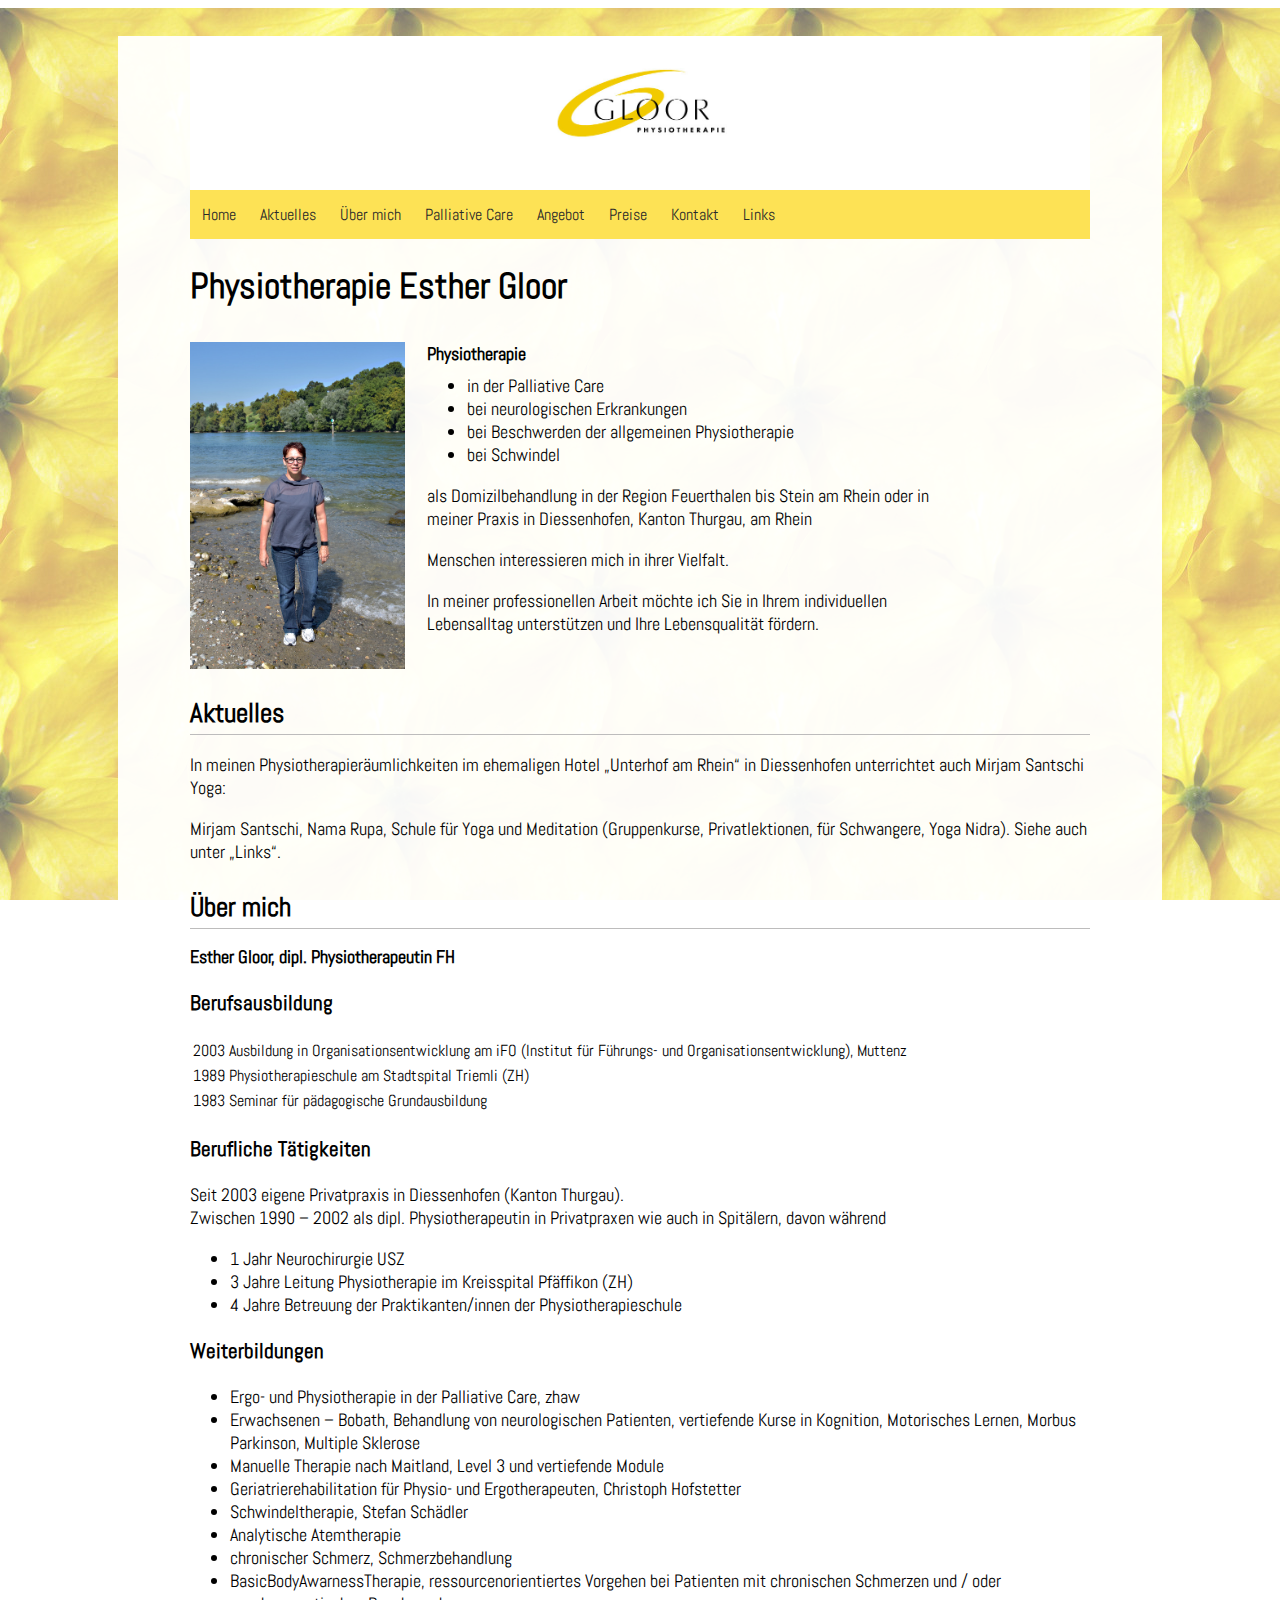
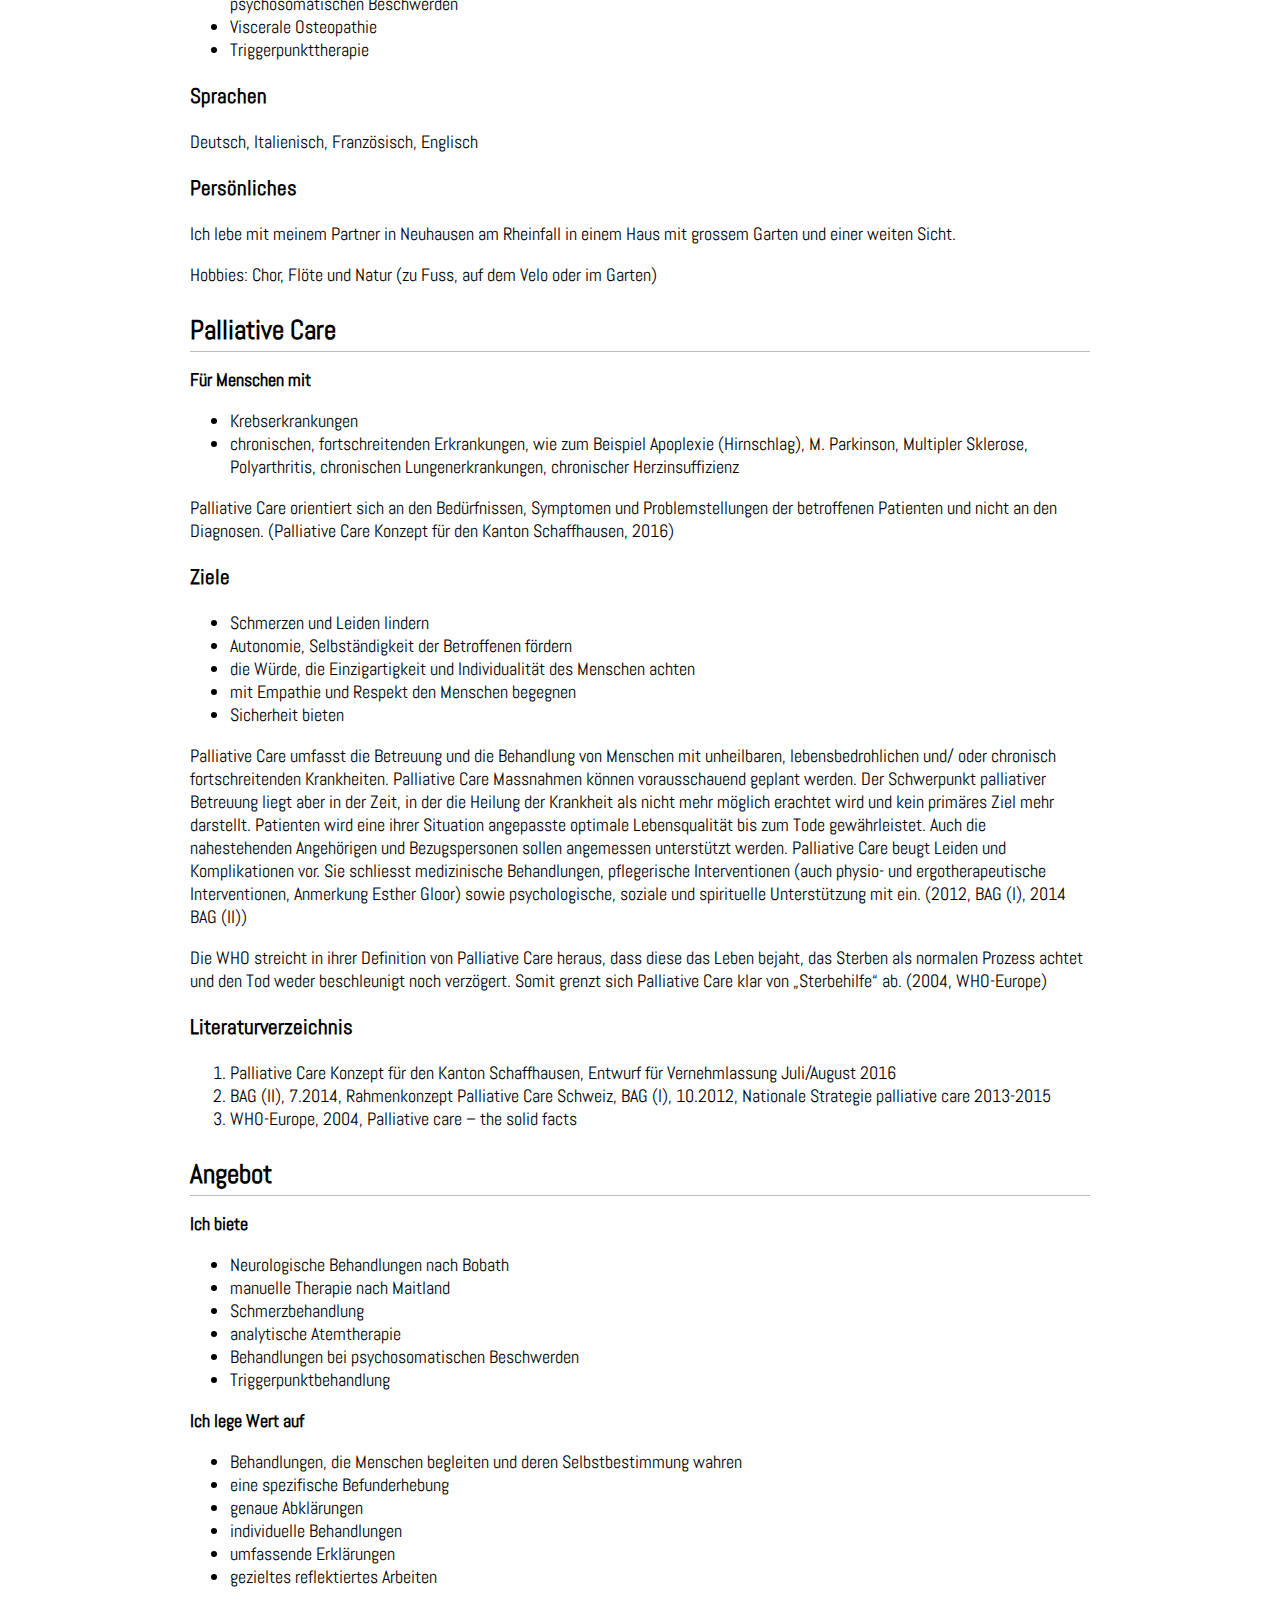
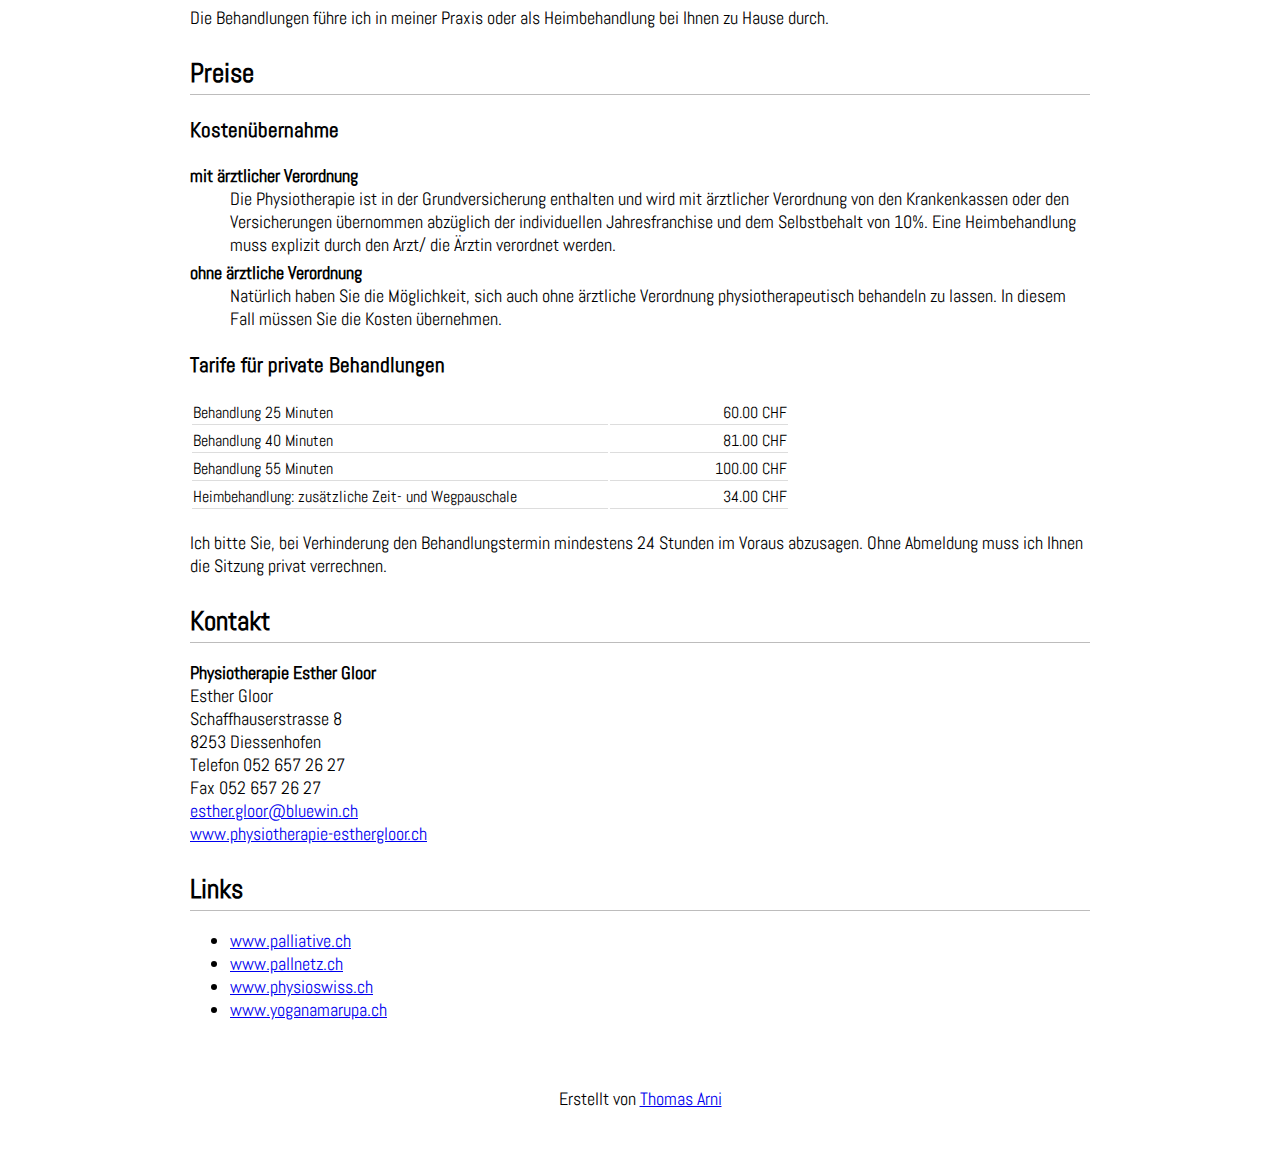
==== index.html @ 7186b358 "Website" ====
<html>
<head>
    <meta charset="utf-8">
    <title>Physiotherapie Esther Gloor</title>
    <meta name="viewport" content="width=device-width, initial-scale=1.0">
    <meta name="description" content="Physiotherapie und Palliative Care - Esther Gloor in Diessenhofen">
    <meta name="author" content="Thomas Arni">
    <link href='http://fonts.googleapis.com/css?family=Abel' rel='stylesheet' type='text/css'>
    <link rel="stylesheet" type="text/css" href="style.css">
    <script>
        function myFunction() {
            var x = document.getElementById("myTopnav");
            if (x.className === "topnav") {
                x.className += " responsive";
            } else {
                x.className = "topnav";
            }
        }
    </script>
</head>
<body>


<div id="background">

    <div id="main">

        <div class="logo-container">
            <img src="images/Logo_Gloor_Physiotherapie.jpg" id="logo">
        </div>

        <nav>
            <ul class="topnav" id="myTopnav">
                <li><a href="#Home">Home</a></li>
                <li><a href="#Aktuelles">Aktuelles</a></li>
                <li><a href="#Ueber_mich">Über mich</a></li>
                <li><a href="#Palliative_Care">Palliative Care</a></li>
                <li><a href="#Angebot">Angebot</a></li>
                <li><a href="#Preise">Preise</a></li>
                <li><a href="#Kontakt">Kontakt</a></li>
                <li><a href="#Links">Links</a></li>
                <li class="icon">
                    <a href="javascript:void(0);" style="font-size:15px;" onclick="myFunction()">☰</a>
                </li>
            </ul>
        </nav>

        <h1 style="margin-left: auto; margin-right: auto">Physiotherapie Esther Gloor</h1>
        <div class="intro">
            <div class="intro--image">
                <img src="images/ester_gloor_am_rhein.jpg" id="am-rhein">
            </div>
            <div class="intro--text">
                <strong>Physiotherapie</strong>
                <ul style="margin-top: 0.5em;">
                    <li>in der Palliative Care</li>
                    <li>bei neurologischen Erkrankungen</li>
                    <li>bei Beschwerden der allgemeinen Physiotherapie</li>
                    <li>bei Schwindel</li>
                </ul>
                <p>als Domizilbehandlung in der Region Feuerthalen bis Stein am Rhein oder in meiner Praxis in Diessenhofen, Kanton Thurgau, am Rhein</p>
                <p>Menschen interessieren mich in ihrer Vielfalt.</p>
                    <p>In meiner professionellen Arbeit möchte ich Sie in Ihrem individuellen Lebensalltag unterstützen und Ihre
                    Lebensqualität fördern.</p>

            </div>
        </div>

        <h2 id="Aktuelles">Aktuelles</h2>
        <p>In meinen Physiotherapieräumlichkeiten im ehemaligen Hotel „Unterhof am Rhein“ in Diessenhofen unterrichtet auch Mirjam Santschi Yoga:</p>
        <p>Mirjam Santschi, Nama Rupa, Schule für Yoga und Meditation (Gruppenkurse, Privatlektionen, für Schwangere, Yoga Nidra). Siehe auch unter „Links“.</p>

        <h2 id="Ueber_mich">Über mich</h2>
        <strong>Esther Gloor, dipl. Physiotherapeutin FH</strong>
        <h3>Berufsausbildung</h3>

        <table>
            <tr>
                <td style="vertical-align: top;">2003</td>
                <td>Ausbildung in Organisationsentwicklung am iFO (Institut für Führungs- und Organisationsentwicklung),
                    Muttenz
                </td>
            </tr>
            <tr>
                <td style="vertical-align: top;">1989</td>
                <td>Physiotherapieschule am Stadtspital Triemli (ZH)</td>
            </tr>
            <tr>
                <td style="vertical-align: top;">1983</td>
                <td>Seminar für pädagogische Grundausbildung</td>
            </tr>
        </table>

        <h3>Berufliche Tätigkeiten</h3>

        Seit 2003 eigene Privatpraxis in Diessenhofen (Kanton Thurgau).<br>Zwischen 1990 – 2002 als dipl.
        Physiotherapeutin in Privatpraxen wie auch in Spitälern, davon während
        <ul>
            <li>1 Jahr Neurochirurgie USZ</li>
            <li>3 Jahre Leitung Physiotherapie im Kreisspital Pfäffikon (ZH)</li>
            <li>4 Jahre Betreuung der Praktikanten/innen der Physiotherapieschule</li>
        </ul>

        <h3>Weiterbildungen</h3>

        <ul>
            <li>Ergo- und Physiotherapie in der Palliative Care, zhaw</li>
            <li>Erwachsenen – Bobath, Behandlung von neurologischen Patienten, vertiefende Kurse in Kognition,
                Motorisches Lernen, Morbus Parkinson, Multiple Sklerose
            </li>
            <li>Manuelle Therapie nach Maitland, Level 3 und vertiefende Module</li>
            <li>Geriatrierehabilitation für Physio- und Ergotherapeuten, Christoph Hofstetter</li>
            <li>Schwindeltherapie, Stefan Schädler</li>
            <li>Analytische Atemtherapie</li>
            <li>chronischer Schmerz, Schmerzbehandlung</li>
            <li>BasicBodyAwarnessTherapie, ressourcenorientiertes Vorgehen bei Patienten mit chronischen Schmerzen und /
                oder psychosomatischen Beschwerden
            </li>
            <li>Viscerale Osteopathie</li>
            <li>Triggerpunkttherapie</li>
        </ul>


        <h3>Sprachen</h3>
        <p>Deutsch, Italienisch, Französisch, Englisch</p>

        <h3>Persönliches</h3>
        <p>Ich lebe mit meinem Partner in Neuhausen am Rheinfall in einem Haus mit grossem Garten und einer weiten
            Sicht.</p>
        <p>Hobbies: Chor, Flöte und Natur (zu Fuss, auf dem Velo oder im Garten)</p>


        <h2 id="Palliative_Care">Palliative Care</h2>

        <strong>Für Menschen mit</strong>
        <ul>
            <li>Krebserkrankungen</li>
            <li>chronischen, fortschreitenden Erkrankungen, wie zum Beispiel Apoplexie (Hirnschlag), M. Parkinson,
                Multipler Sklerose, Polyarthritis, chronischen Lungenerkrankungen, chronischer Herzinsuffizienz
            </li>
        </ul>

        <p>Palliative Care orientiert sich an den Bedürfnissen, Symptomen und Problemstellungen der betroffenen
            Patienten und nicht an den Diagnosen. (Palliative Care Konzept für den Kanton Schaffhausen, 2016)</p>

        <h3>Ziele</h3>
        <ul>
            <li>Schmerzen und Leiden lindern</li>
            <li>Autonomie, Selbständigkeit der Betroffenen fördern</li>
            <li>die Würde, die Einzigartigkeit und Individualität des Menschen achten</li>
            <li>mit Empathie und Respekt den Menschen begegnen</li>
            <li>Sicherheit bieten</li>
        </ul>

        <p>Palliative Care umfasst die Betreuung und die Behandlung von Menschen mit unheilbaren, lebensbedrohlichen
            und/ oder chronisch fortschreitenden Krankheiten. Palliative Care Massnahmen können vorausschauend geplant
            werden. Der Schwerpunkt palliativer Betreuung liegt aber in der Zeit, in der die Heilung der Krankheit als
            nicht mehr möglich erachtet wird und kein primäres Ziel mehr darstellt. Patienten wird eine ihrer Situation
            angepasste optimale Lebensqualität bis zum Tode gewährleistet. Auch die nahestehenden Angehörigen und
            Bezugspersonen sollen angemessen unterstützt werden. Palliative Care beugt Leiden und Komplikationen vor.
            Sie schliesst medizinische Behandlungen, pflegerische Interventionen (auch physio- und ergotherapeutische
            Interventionen, Anmerkung Esther Gloor) sowie psychologische, soziale und spirituelle Unterstützung mit ein.
            (2012, BAG (I), 2014 BAG (II))</p>

        <p>Die WHO streicht in ihrer Definition von Palliative Care heraus, dass diese das Leben bejaht, das Sterben als
            normalen Prozess achtet und den Tod weder beschleunigt noch verzögert. Somit grenzt sich Palliative Care
            klar von „Sterbehilfe“ ab. (2004, WHO-Europe)</p>

        <h3>Literaturverzeichnis</h3>
        <ol>
            <li>Palliative Care Konzept für den Kanton Schaffhausen, Entwurf für Vernehmlassung Juli/August 2016</li>
            <li>BAG (II), 7.2014, Rahmenkonzept Palliative Care Schweiz, BAG (I), 10.2012, Nationale Strategie
                palliative care 2013-2015
            </li>
            <li>WHO-Europe, 2004, Palliative care – the solid facts</li>
        </ol>

        <h2 id="Angebot">Angebot</h2>

        <strong>Ich biete</strong>

        <ul>
            <li>Neurologische Behandlungen nach Bobath</li>
            <li>manuelle Therapie nach Maitland</li>
            <li>Schmerzbehandlung</li>
            <li>analytische Atemtherapie</li>
            <li>Behandlungen bei psychosomatischen Beschwerden</li>
            <li>Triggerpunktbehandlung</li>
        </ul>

        <strong>Ich lege Wert auf</strong>

        <ul>
            <li>Behandlungen, die Menschen begleiten und deren Selbstbestimmung wahren</li>
            <li>eine spezifische Befunderhebung</li>
            <li>genaue Abklärungen</li>
            <li>individuelle Behandlungen</li>
            <li>umfassende Erklärungen</li>
            <li>gezieltes reflektiertes Arbeiten</li>
        </ul>

        <p>Die Behandlungen führe ich in meiner Praxis oder als Heimbehandlung bei Ihnen zu Hause durch.</p>

        <h2 id="Preise">Preise</h2>

        <h3>Kostenübernahme</h3>
        <dl>
            <dt><strong>mit ärztlicher Verordnung</strong></dt>
            <dd>Die Physiotherapie ist in der Grundversicherung enthalten und wird mit ärztlicher Verordnung von den
                Krankenkassen oder
                den Versicherungen übernommen abzüglich der individuellen Jahresfranchise und dem Selbstbehalt von 10%.
                Eine Heimbehandlung muss explizit durch den Arzt/ die Ärztin verordnet werden.
            </
            >
            <dt style="padding-top: 5px;"><strong>ohne ärztliche Verordnung</strong></dt>
            <dd>Natürlich haben Sie die Möglichkeit, sich auch ohne ärztliche Verordnung physiotherapeutisch behandeln
                zu lassen. In
                diesem Fall müssen Sie die Kosten übernehmen.
            </dd>
        </dl>

        <h3>Tarife für private Behandlungen</h3>
        <table id="tarife" style="">
            <tr>
                <td width="70%" ; style="">Behandlung 25 Minuten</td>
                <td style="text-align: right">60.00 CHF</td>
            <tr>
            <tr>
                <td width="70%">Behandlung 40 Minuten</td>
                <td style="text-align: right">81.00 CHF</td>
            <tr>
            <tr>
                <td width="70%">Behandlung 55 Minuten</td>
                <td style="text-align: right">100.00 CHF</td>
            <tr>
            <tr>
                <td width="70%">Heimbehandlung: zusätzliche Zeit- und Wegpauschale</td>
                <td style="text-align: right">34.00 CHF</td>
            <tr>
        </table>
        <p>Ich bitte Sie, bei Verhinderung den Behandlungstermin mindestens 24 Stunden im Voraus abzusagen. Ohne
            Abmeldung muss ich
            Ihnen die Sitzung privat verrechnen.</p>

        <h2 id="Kontakt">Kontakt</h2>
        <p>
            <strong>Physiotherapie Esther Gloor</strong><br>
            Esther Gloor<br>
            Schaffhauserstrasse 8<br>
            8253 Diessenhofen<br>
            Telefon 052 657 26 27<br>
            Fax 052 657 26 27<br>
            <a href="mailto:esther.gloor@bluewin.ch">esther.gloor@bluewin.ch</a><br>
            <a href="http://www.physiotherapie-esthergloor.ch">www.physiotherapie-esthergloor.ch</a>
        </p>

        <h2 id="Links">Links</h2>
        <ul class>
            <li><a href="http://www.palliative.ch">www.palliative.ch</a>
            <li><a href="http://www.pallnetz.ch">www.pallnetz.ch</a>
            <li><a href="http://www.physioswiss.ch">www.physioswiss.ch</a>
            <li><a href="http://www.yoganamarupa.ch/">www.yoganamarupa.ch</a>
            <!-- TODO LOGO -->
        </ul>
    </div>
    <div style="margin: auto 0;
    text-align: center;
    padding-top: 30px;
    bac">
        <span style="background: white; padding: 5px 10px; border-radius: 5px;">Erstellt von <a
                href="http://www.thomasarni.com">Thomas Arni</a></div>
</div>
</div>
<script>
    (function (i, s, o, g, r, a, m) {
        i['GoogleAnalyticsObject'] = r;
        i[r] = i[r] || function () {
                    (i[r].q = i[r].q || []).push(arguments)
                }, i[r].l = 1 * new Date();
        a = s.createElement(o),
                m = s.getElementsByTagName(o)[0];
        a.async = 1;
        a.src = g;
        m.parentNode.insertBefore(a, m)
    })(window, document, 'script', 'https://www.google-analytics.com/analytics.js', 'ga');

    ga('create', 'UA-84641240-1', 'auto');
    ga('send', 'pageview');

</script>
</body>
</html>
---- style.css ----
/**** General *****/
body {
    font-family: "Abel", Verdana, sans-serif;
    font-size: 18px;
    margin-left: 0;
    margin-right: 0;
}

h2 {
    padding-bottom: 4px;
    border-bottom: 1px solid #bdbcbc;
    margin-top: 27px;
    margin-bottom: 16px;
}

/**** Logo *****/
.logo-container {
    padding-top: 1em;
    padding-bottom: 1em;
    background: white;
}


/**** Intro *****/
.intro {
    margin-top: -1em;
}
.intro--image {
    margin-top: 1.5em;
    /*border: 1px solid red;*/
    display: inline-block;
    padding-right: 1em;
    vertical-align: top;
}
.intro--text {
    margin-top: 1.5em;
    /*border: 1px solid blue;*/
    display: inline-block;
    max-width: 30em;
    vertical-align: top;
}

img#am-rhein {
    max-width: 215px;
    margin-left: 0;
    margin-right: 0;
}

div#background {
    background-image: url('images/background_60_percent.jpg');
    background-attachment: fixed;
    background-repeat: repeat;
    padding-top: 1em;
    padding-bottom: 3em;
    padding-left: 1em;
    padding-right: 1em;
}

@media screen and (max-width: 680px) {
    div#background {
        padding-left: 0.4em;
        padding-right: 0.4em;
    }
}

#main {
    padding-left: 4em;
    padding-right: 4em;
    padding-bottom: 1em;
    max-width: 50em;
    margin-left: auto;
    margin-right: auto;
    background-color: rgba(255, 255, 255, 0.94);
    margin-top: 10px;
    opacity: 1;
}

@media screen and (max-width: 680px) {
    #main {
        padding-left: 1em;
        padding-right: 1em;
    }
}



img#logo {
    display: block;
    margin-left: auto;
    margin-right: auto;
    width: 200px;
    padding-bottom: 1em;
}

@media screen and (max-width: 680px) {
    img#logo {
        width: 140px;
    }
}

table#tarife {
    width: 100%;
    max-width: 600px
}

table#tarife td {
    border-bottom: 1px solid #ddd;
}

/* http://www.w3schools.com/howto/howto_js_topnav.asp*/
/* Remove margins and padding from the list, and add a black background color */
ul.topnav {
    list-style-type: none;
    margin: 0;
    padding: 0;
    overflow: hidden;
    background-color: #fde255;
}

/* Float the list items side by side */
ul.topnav li {
    float: left;
}

/* Style the links inside the list items */
ul.topnav li a {
    display: inline-block;
    color: #292929;
    text-align: center;
    padding: 14px 12px;
    text-decoration: none;
    transition: 0.3s;
    font-size: 1rem;
}

/* Change background color of links on hover */
ul.topnav li a:hover {
    background-color: #555;
    color: white
}

/* Hide the list item that contains the link that should open and close the topnav on small screens */
ul.topnav li.icon {
    display: none;
}

/* When the screen is less than 680 pixels wide, hide all list items, except for the first one ("Home"). Show the list item that contains the link to open and close the topnav (li.icon) */
@media screen and (max-width: 780px) {
    ul.topnav li:not(:first-child) {
        display: none;
    }

    ul.topnav li.icon {
        float: right;
        display: inline-block;
    }
}

/* The "responsive" class is added to the topnav with JavaScript when the user clicks on the icon. This class makes the topnav look good on small screens */
@media screen and (max-width: 780px) {
    ul.topnav.responsive {
        position: relative;
    }

    ul.topnav.responsive li.icon {
        position: absolute;
        right: 0;
        top: 0;
    }

    ul.topnav.responsive li {
        float: none;
        display: inline;
    }

    ul.topnav.responsive li a {
        display: block;
        text-align: left;
    }
}
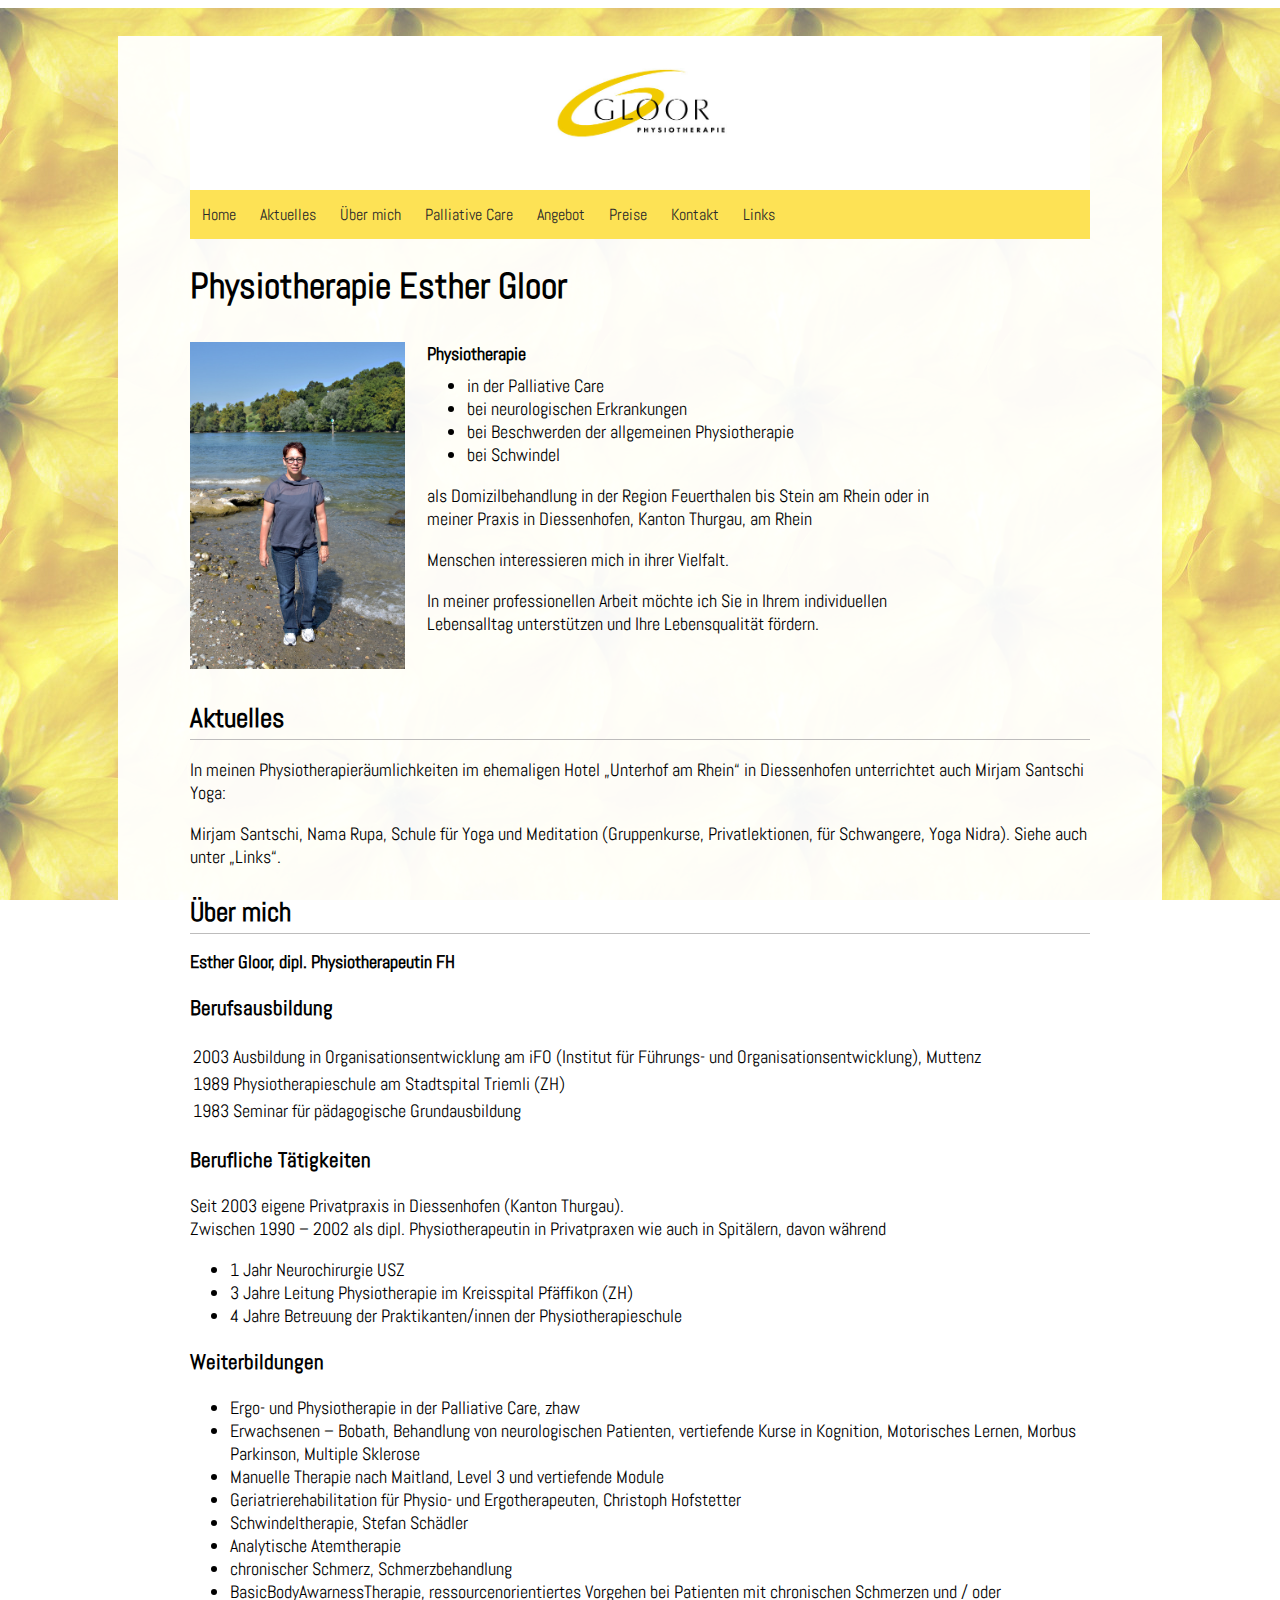
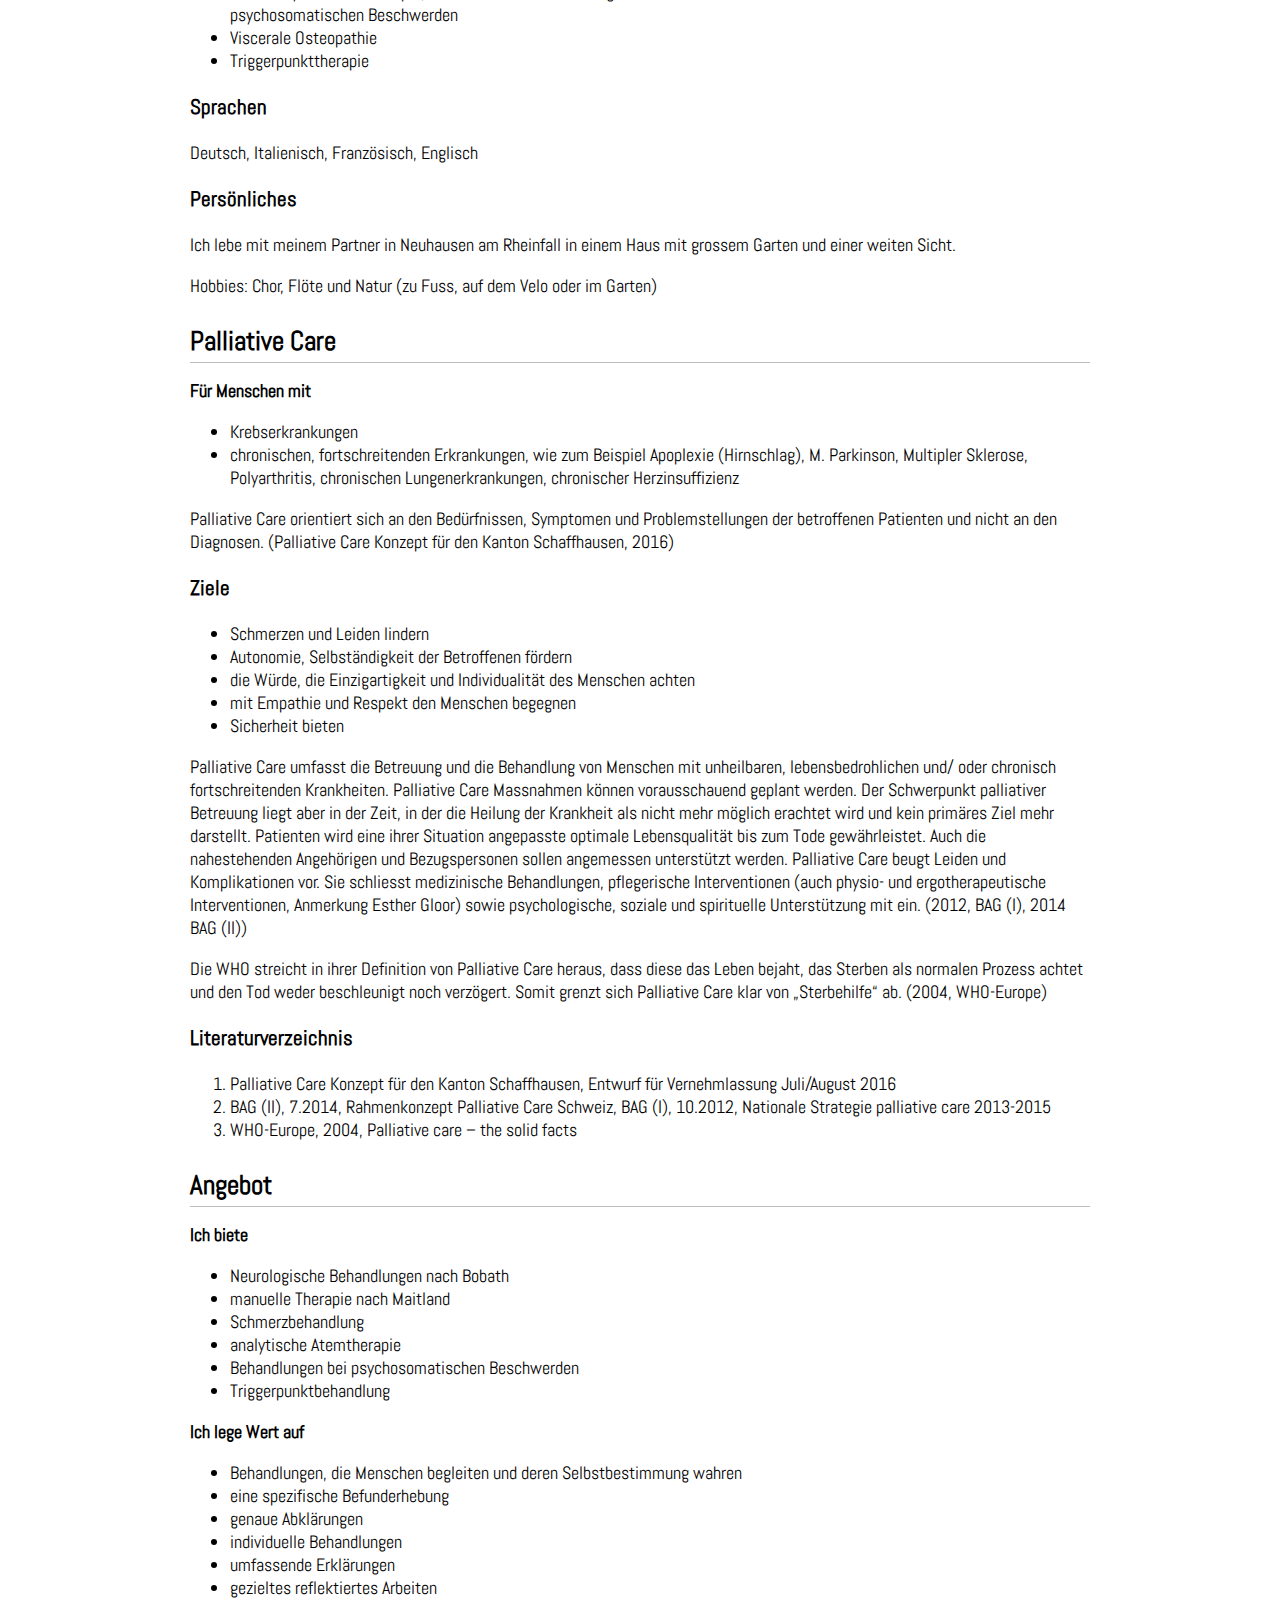
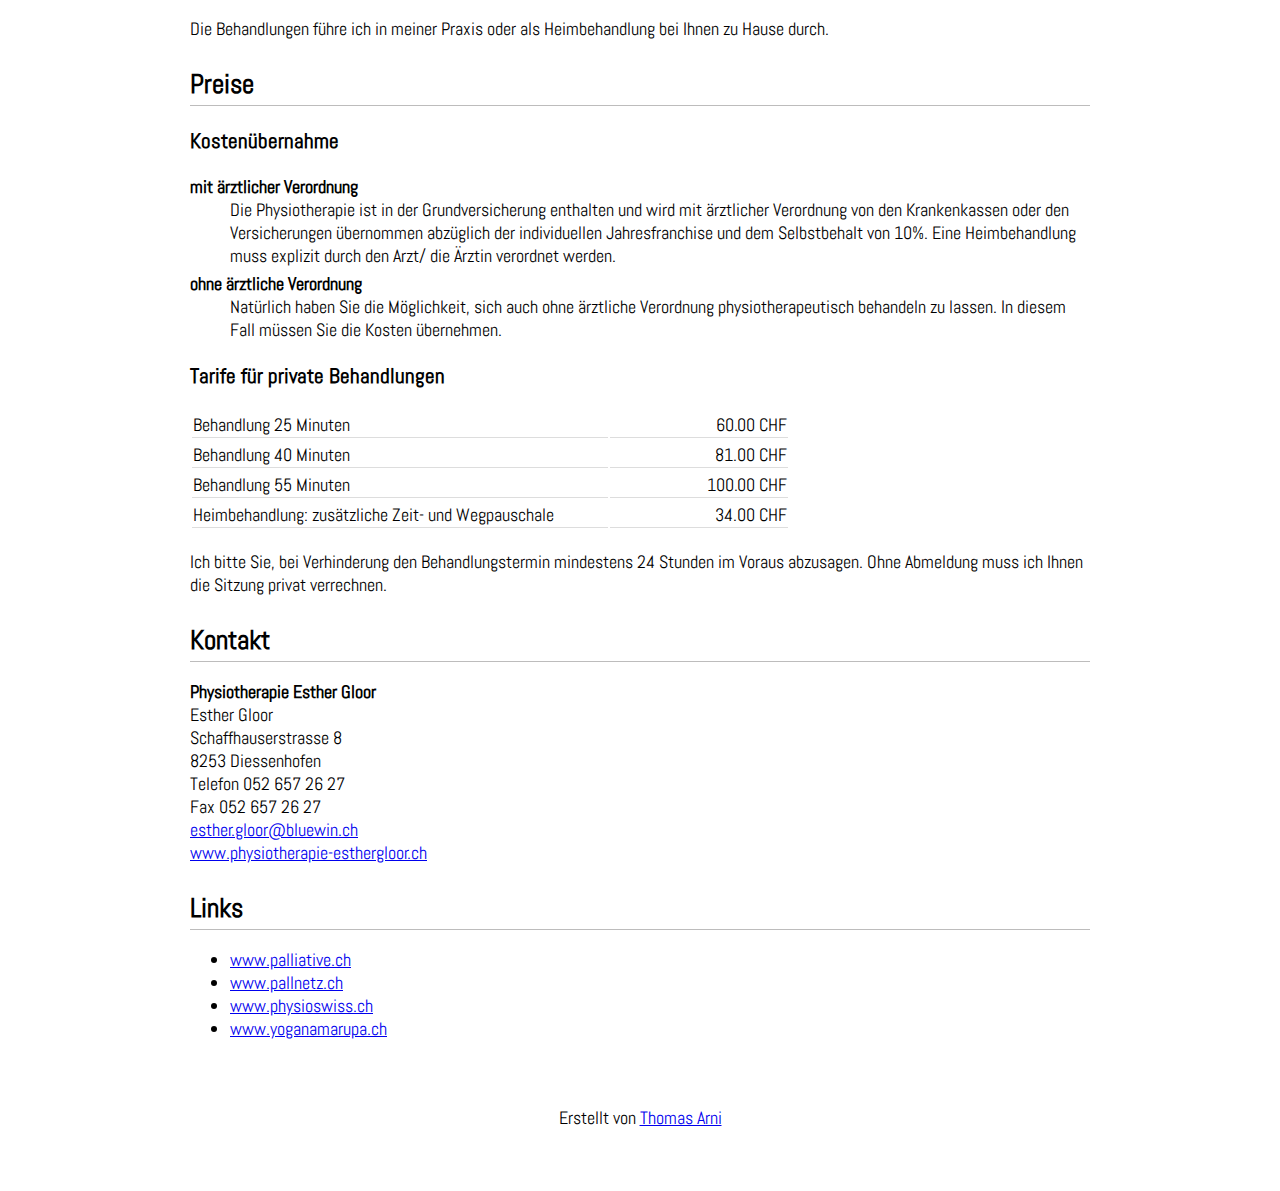
==== commit 303d2c09: "Set doctype" ====
--- a/index.html
+++ b/index.html
@@ -1,4 +1,4 @@
-<html>
+<!DOCTYPE html>
 <head>
     <meta charset="utf-8">
     <title>Physiotherapie Esther Gloor</title>
